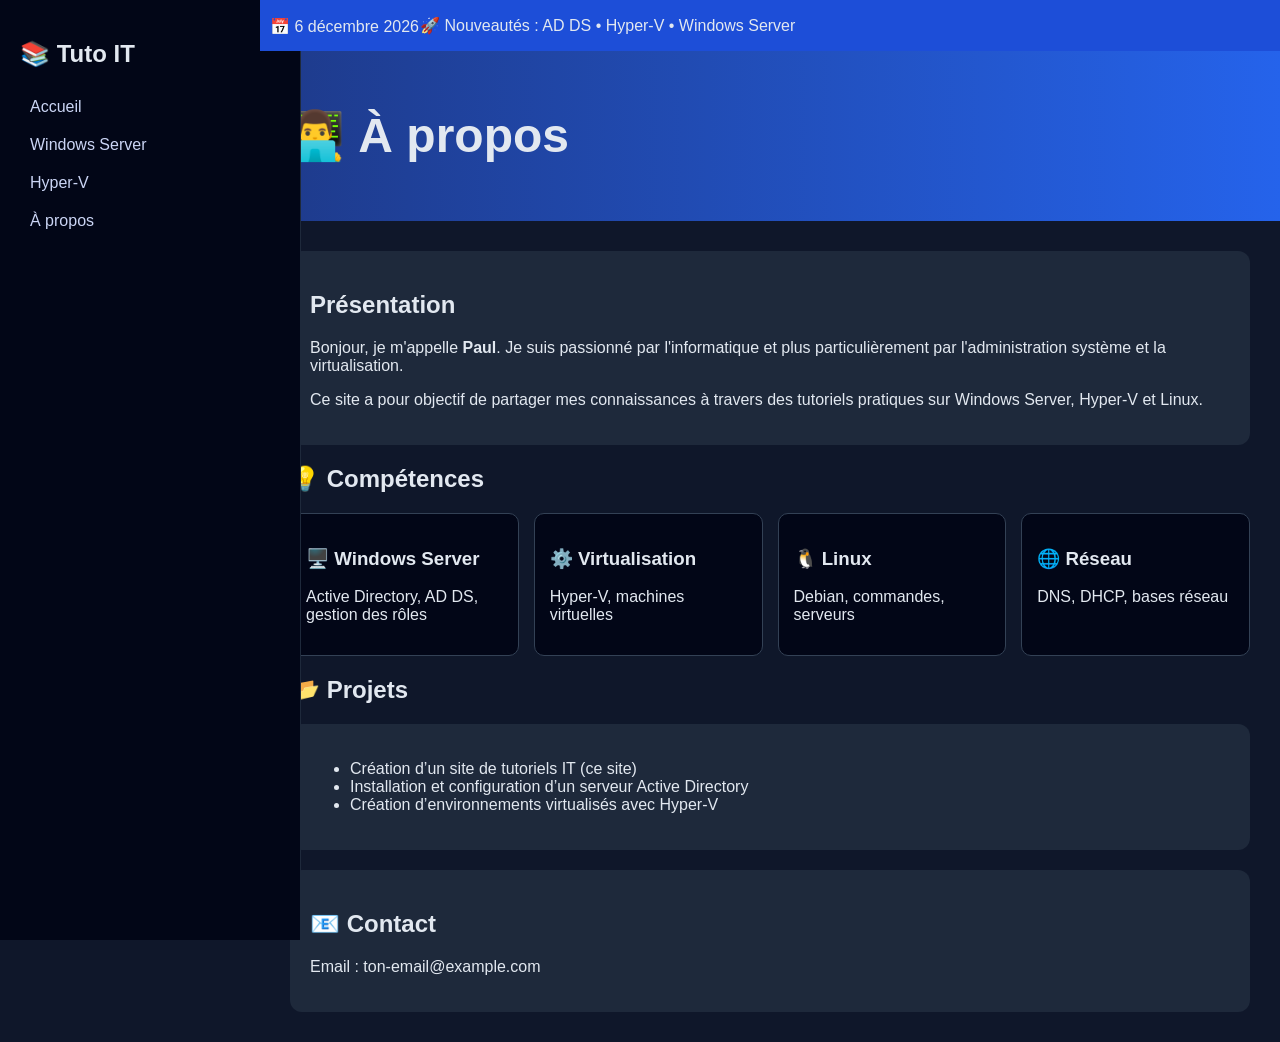
==== about.html @ 32e1f67f "Create about.html" ====
<!DOCTYPE html>
<html lang="fr">
<head>
  <meta charset="UTF-8">
  <meta name="viewport" content="width=device-width, initial-scale=1.0">
  <title>À propos - Tuto IT</title>
  <link rel="stylesheet" href="style.css">
  <style>
    .profile {
      background: #1e293b;
      padding: 20px;
      border-radius: 12px;
      margin-bottom: 20px;
    }

    .skills {
      display: grid;
      grid-template-columns: repeat(auto-fit, minmax(200px, 1fr));
      gap: 15px;
    }

    .skill {
      background: #020617;
      padding: 15px;
      border-radius: 10px;
      border: 1px solid #334155;
    }

    .contact {
      background: #1e293b;
      padding: 20px;
      border-radius: 12px;
      margin-top: 20px;
    }
  </style>
</head>
<body>

<div class="sidebar">
  <h2>📚 Tuto IT</h2>
  <a href="index.html">Accueil</a>
  <a href="windows-server.html">Windows Server</a>
  <a href="hyper-v.html">Hyper-V</a>
  <a href="about.html">À propos</a>
</div>

<div class="main">

  <div class="marquee">
    <span class="date" id="date"></span>
    <p>🚀 Nouveautés : AD DS • Hyper-V • Windows Server</p>
  </div>

  <header>
    <h1>👨‍💻 À propos</h1>
  </header>

  <div class="container">

    <!-- PROFIL -->
    <div class="profile">
      <h2>Présentation</h2>
      <p>
        Bonjour, je m'appelle <strong>Paul</strong>. Je suis passionné par l'informatique et plus particulièrement par
        l'administration système et la virtualisation.
      </p>
      <p>
        Ce site a pour objectif de partager mes connaissances à travers des tutoriels pratiques sur
        Windows Server, Hyper-V et Linux.
      </p>
    </div>

    <!-- COMPÉTENCES -->
    <h2>💡 Compétences</h2>
    <div class="skills">

      <div class="skill">
        <h3>🖥️ Windows Server</h3>
        <p>Active Directory, AD DS, gestion des rôles</p>
      </div>

      <div class="skill">
        <h3>⚙️ Virtualisation</h3>
        <p>Hyper-V, machines virtuelles</p>
      </div>

      <div class="skill">
        <h3>🐧 Linux</h3>
        <p>Debian, commandes, serveurs</p>
      </div>

      <div class="skill">
        <h3>🌐 Réseau</h3>
        <p>DNS, DHCP, bases réseau</p>
      </div>

    </div>

    <!-- PROJETS -->
    <h2>📂 Projets</h2>
    <div class="profile">
      <ul>
        <li>Création d’un site de tutoriels IT (ce site)</li>
        <li>Installation et configuration d’un serveur Active Directory</li>
        <li>Création d’environnements virtualisés avec Hyper-V</li>
      </ul>
    </div>

    <!-- CONTACT -->
    <div class="contact">
      <h2>📧 Contact</h2>
      <p>Email : ton-email@example.com</p>
    </div>

  </div>

</div>

<script>
// DATE
const dateElement = document.getElementById("date");
const today = new Date();
const formattedDate = today.toLocaleDateString('fr-FR', { day:'numeric', month:'long', year:'numeric' });
dateElement.textContent = "📅 " + formattedDate.charAt(0).toUpperCase() + formattedDate.slice(1);
</script>

</body>
</html>
---- style.css ----
body {
  margin: 0;
  font-family: "Segoe UI", Arial, sans-serif;
  background-color: #0f172a;
  color: #e2e8f0;
  display: flex;
}

/* SIDEBAR */
.sidebar {
  width: 260px;
  background: #020617;
  height: 100vh;
  padding: 20px;
  position: fixed;
  border-right: 1px solid #1e293b;
}

.sidebar h2 {
  margin-bottom: 20px;
}

.sidebar a {
  display: block;
  padding: 10px;
  border-radius: 8px;
  color: #cbd5f5;
  text-decoration: none;
  transition: 0.2s;
}

.sidebar a:hover {
  background: #1e293b;
  color: #38bdf8;
}

/* MAIN */
.main {
  margin-left: 260px;
  width: 100%;
}

/* HEADER */
header {
  background: linear-gradient(90deg, #1e3a8a, #2563eb);
  padding: 25px;
  font-size: 1.5rem;
  font-weight: bold;
}

/* MARQUEE */
.marquee {
  position: relative;
  background: #1d4ed8;
  padding-left: 160px;
  overflow: hidden;
}

.marquee p {
  animation: scroll 15s linear infinite;
  white-space: nowrap;
}

@keyframes scroll {
  0% { transform: translateX(100%); }
  100% { transform: translateX(-100%); }
}

.date {
  position: absolute;
  left: 10px;
  top: 50%;
  transform: translateY(-50%);
}

/* CONTENU */
.container {
  padding: 30px;
}

/* CARDS DASHBOARD */
.dashboard {
  display: grid;
  grid-template-columns: repeat(auto-fit, minmax(250px, 1fr));
  gap: 20px;
}

.card {
  background: #1e293b;
  padding: 20px;
  border-radius: 16px;
  transition: 0.3s;
  border: 1px solid #334155;
}

.card:hover {
  transform: translateY(-5px);
  border-color: #38bdf8;
}

/* ARTICLES */
article {
  background: #1e293b;
  padding: 20px;
  border-radius: 12px;
  margin-bottom: 20px;
  border-left: 5px solid #38bdf8;
}

/* BOUTONS */
button {
  background: #2563eb;
  border: none;
  padding: 10px 15px;
  border-radius: 8px;
  color: white;
  cursor: pointer;
  transition: 0.3s;
}

button:hover {
  background: #1e40af;
}

/* RECHERCHE */
input {
  width: 90%;
  padding: 10px;
  border-radius: 8px;
  border: none;
  margin-bottom: 10px;
}
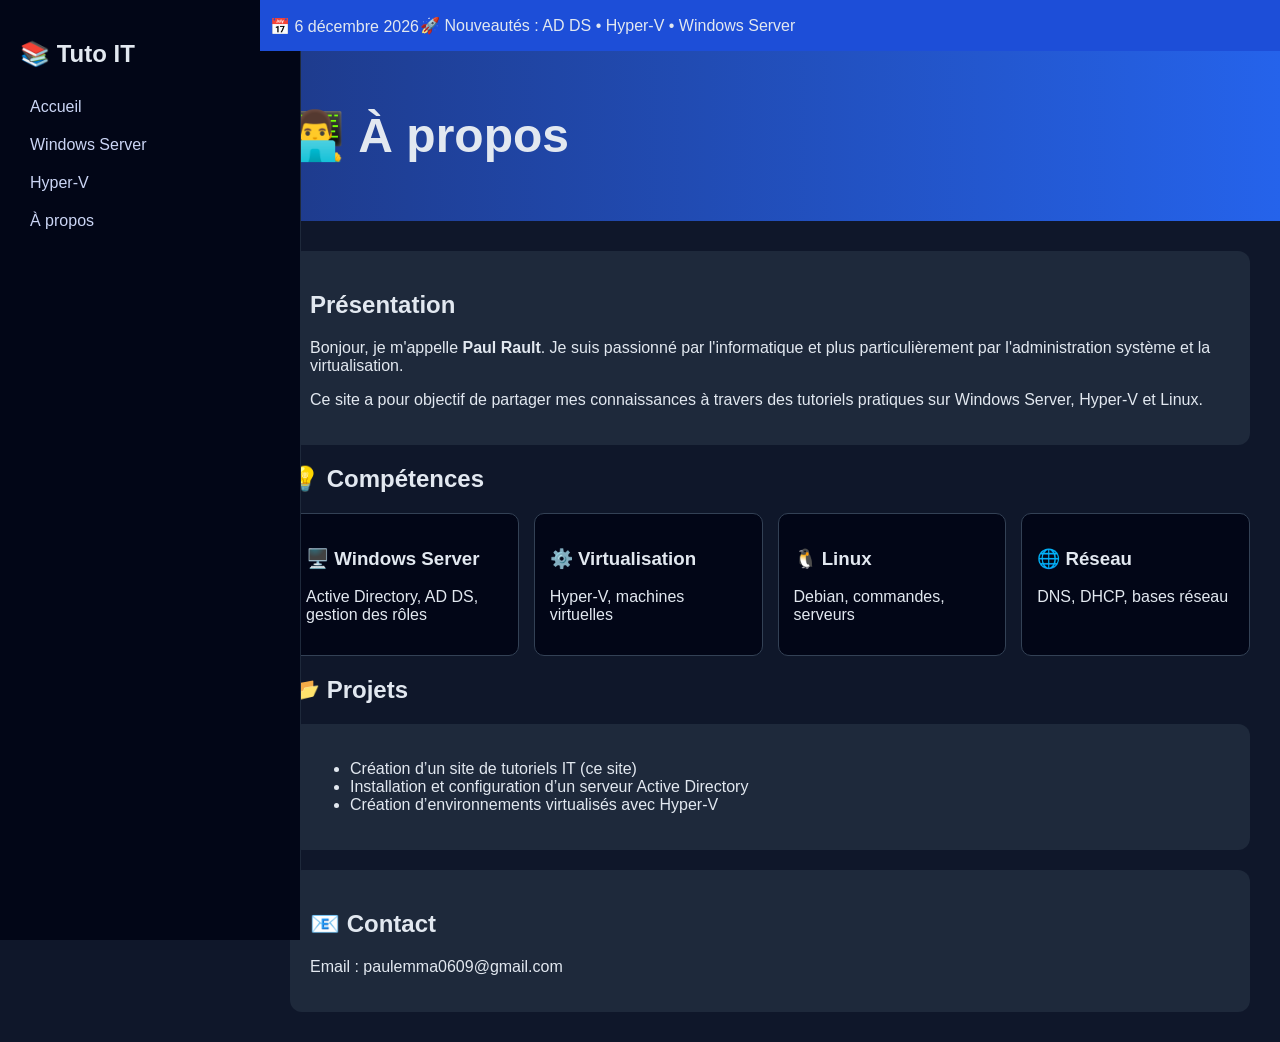
==== commit e5820986: "Update about.html" ====
--- a/about.html
+++ b/about.html
@@ -61,7 +61,7 @@
     <div class="profile">
       <h2>Présentation</h2>
       <p>
-        Bonjour, je m'appelle <strong>Paul</strong>. Je suis passionné par l'informatique et plus particulièrement par
+        Bonjour, je m'appelle <strong>Paul Rault</strong>. Je suis passionné par l'informatique et plus particulièrement par
         l'administration système et la virtualisation.
       </p>
       <p>
@@ -109,7 +109,7 @@
     <!-- CONTACT -->
     <div class="contact">
       <h2>📧 Contact</h2>
-      <p>Email : ton-email@example.com</p>
+      <p>Email : paulemma0609@gmail.com</p>
     </div>
 
   </div>
